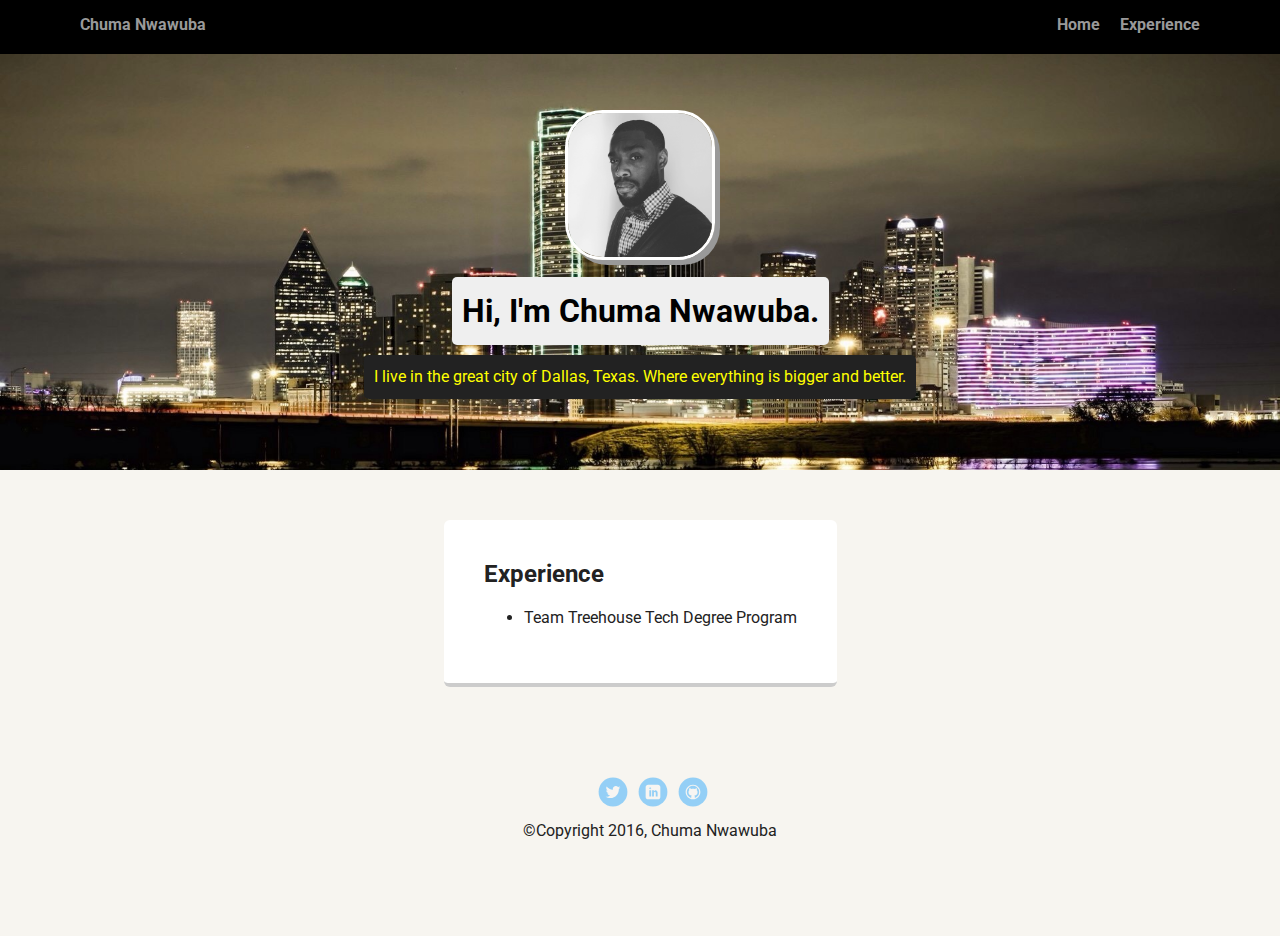
==== experience.html @ 9cdb0a8a "add project1 files" ====
<!doctype html>
<html lang="en">
<head>
  <meta charset="utf-8">
  <title>Chuma Nwawuba's Experience</title>
  <meta name="viewport" content="width=device-width, initial-scale=1.0">
  <link rel="stylesheet" href="styles.css">
  <link href="https://fonts.googleapis.com/css?family=Muli%7CRoboto:400,300,500,700,900" rel="stylesheet"></head>
  <body>

    <div class="main-nav">
        <ul class="nav">
          <li class="name"><a href="index.html">Chuma Nwawuba</a></li>
          <li><a href="index.html">Home</a></li>
          <li><a href="experience.html">Experience</a></li>
        </ul>
    </div>

    <header>
      <img src="images/chuma.jpg" alt="Picture of Chuma Nwawuba" class="profile-image">
      <h1 class="tag name">Hi, I'm Chuma Nwawuba.</h1>
      <p class="tag location">I live in the great city of Dallas, Texas. Where everything is bigger and better.</p>
    </header>

    <main class="flex">
      <div class="card">
        <h2>Experience</h2>
        <ul>
          <li>Team Treehouse Tech Degree Program</li>
        </ul>
      </div> 

      

    </main>
    <footer>
      <ul>
        <li><a href="https://twitter.com/Chumathepuma" class="social twitter">Twitter</a></li>
        <li><a href="#" class="social linkedin">LinkedIn</a></li>
        <li><a href="#" class="social github">Github</a></li>
      </ul>
      <p class="copyright">&copy;Copyright 2016, Chuma Nwawuba</p>
    </footer>
  </body>
  </html>
---- styles.css ----
/* Global Layout Set-up */
* { 
  box-sizing: border-box;
}
  
body {
  margin: 0;
  padding: 0;
  text-align: center;
  font-family: 'Roboto', sans-serif;
  color: #222;
  background: #f7f5f0;
}
/* Link Styles */

a {
  text-decoration: none;
  color: #999;
}
a:hover {
  color: #6633ff;
}

/* Section Styles */

.main-nav {
  width: 100%;
  background: black;
  min-height: 30px;
  padding: 10px;
  position: fixed;
  text-align: center;
}
.nav {
  display: flex;
  justify-content: space-around;
  font-weight: 700;
  list-style-type: none;
  margin: 0 auto;
  padding: 0;
}

.nav .name {
    display: block;
    margin-right: auto;
    color: white;
}
.nav li {
  padding: 5px 10px 10px 10px;
}
.nav a {
  transition: all .5s;
}
.nav a:hover {
  color: white
}

header {
  text-align: center;
  background: url('images/dallas_skyline.jpg') no-repeat top center ;
  background-size: cover;
  overflow: hidden;
  padding-top: 60px;
}
header {
  line-height: 1.5;
}
header .profile-image {
  margin-top: 50px;
  width: 150px;
  height: 150px;
  border-radius: 25%;
  border: 3px solid white;
  transition: all .5s;
  box-shadow: 5px 5px 0px #999;
}
header .profile-image:hover {
  transform: scale(1.2) rotate(5deg);
}
.tag {
  background-color: #efefef;
  color: black;
  padding: 10px;
  border-radius: 5px;
  display: table;
  margin: 10px auto;
} 
.location {
  background-color: #222;
  color: yellow;
}
.card {
  margin: 30px;
  padding: 20px 40px 40px;
  max-width: 500px;
  text-align: left;
  background: #fff;
  border-bottom: 4px solid #ccc;
  border-radius: 6px;
  transition: all .5s;
}
.card:hover {
  border-color: #ff99ff;
}

ul.skills {
  padding: 0;
  text-align: center;
}

.skills li {
  border-radius: 6px;
  display: inline-block;
  background: #ff9904;
  color: white;
  padding: 5px 10px;
  margin: 2px;
}

.skills li:nth-child(odd) {
  background: #0399ff;
}

footer {
  width: 100%;
  min-height: 30px;
  padding: 20px 0 40px 20px;
}

footer .copyright {
  top: -8px;
  font-size: .75em;
}

footer ul {
  list-style-type: none;
  margin: 0;
  padding: 0;
}

footer ul li {
  display: inline-block;
}

a.social {
  display: inline-block;
  text-indent: -9999px;
  margin-left: 5px;
  width: 30px;
  height: 30px;
  background-size: 30px 30px;
  opacity: .4;
  transition: all .5s;
}
a.twitter {
  background-image: url(images/twitter.svg);
}
a.linkedin {
  background-image: url(images/linkedin.svg);
}
a.github {
  background-image: url(images/github.svg);
}
a.social:hover {
  opacity: 1;
}
.clearfix {
  clear: both;
}

/* Styles for larger screens */
@media screen and (min-width: 720px) {
  
  .flex {
      display: -ms-flexbox;      /* TWEENER - IE 10 */
      display: flex; 
      max-width: 1200px;
      -ms-flex-pack: distribute;
      justify-content: space-around;
      margin: 0 auto;
  }

  header {
    min-height: 470px;
  }

  .nav {
    max-width: 1200px;
    padding: 0 30px;
  }


  main {
    padding-top: 20px;
  }

  main p {
    line-height: 1.6em;
  }

  footer {
    font-size: 1.3em;
    max-width: 1200px;
    margin: 40px auto;
  }

}
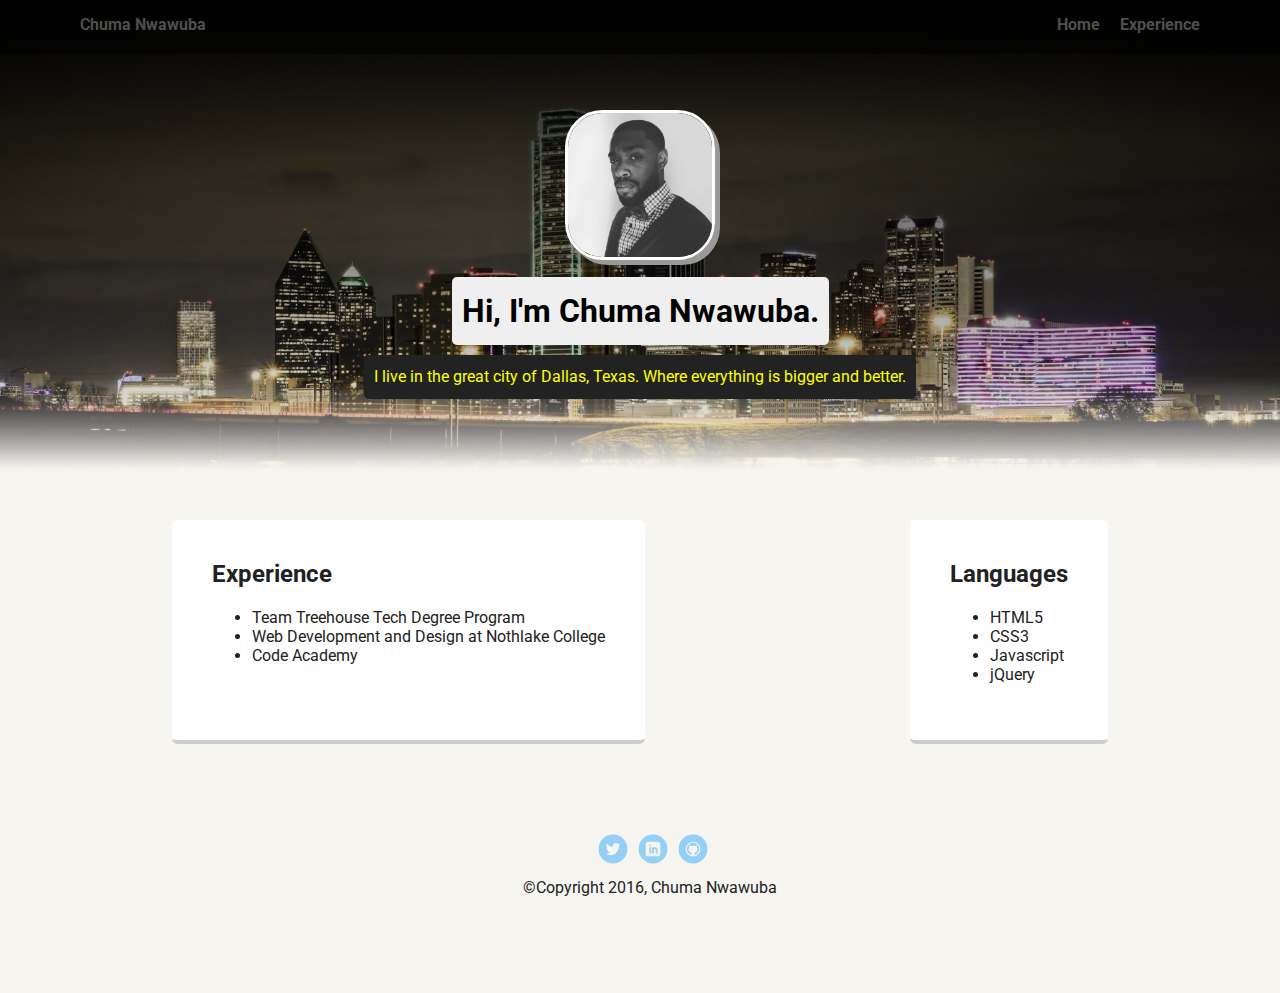
==== commit dc7f52fa: "d" ====
--- a/experience.html
+++ b/experience.html
@@ -27,6 +27,17 @@
         <h2>Experience</h2>
         <ul>
           <li>Team Treehouse Tech Degree Program</li>
+          <li>Web Development and Design at Nothlake College</li>
+          <li>Code Academy</li>
+        </ul>
+      </div> 
+      <div class="card">
+        <h2>Languages</h2>
+        <ul>
+          <li>HTML5</li>
+          <li>CSS3</li>
+          <li>Javascript</li>
+          <li>jQuery</li>
         </ul>
       </div> 
 
@@ -36,8 +47,8 @@
     <footer>
       <ul>
         <li><a href="https://twitter.com/Chumathepuma" class="social twitter">Twitter</a></li>
-        <li><a href="#" class="social linkedin">LinkedIn</a></li>
-        <li><a href="#" class="social github">Github</a></li>
+        <li><a href="https://www.linkedin.com/in/chuma-nwawuba-953777101" class="social linkedin">LinkedIn</a></li>
+        <li><a href="https://github.com/Chumathepuma" class="social github">Github</a></li>
       </ul>
       <p class="copyright">&copy;Copyright 2016, Chuma Nwawuba</p>
     </footer>
--- a/styles.css
+++ b/styles.css
@@ -30,7 +30,9 @@
   padding: 10px;
   position: fixed;
   text-align: center;
-}
+  opacity: 50%;
+}
+
 .nav {
   display: flex;
   justify-content: space-around;
@@ -57,7 +59,9 @@
 
 header {
   text-align: center;
-  background: url('images/dallas_skyline.jpg') no-repeat top center ;
+  background: linear-gradient(#000, transparent 98%),
+              linear-gradient(0deg, #f7f5f0, transparent 20%),
+              url('images/dallas_skyline.jpg') no-repeat top center ;
   background-size: cover;
   overflow: hidden;
   padding-top: 60px;
